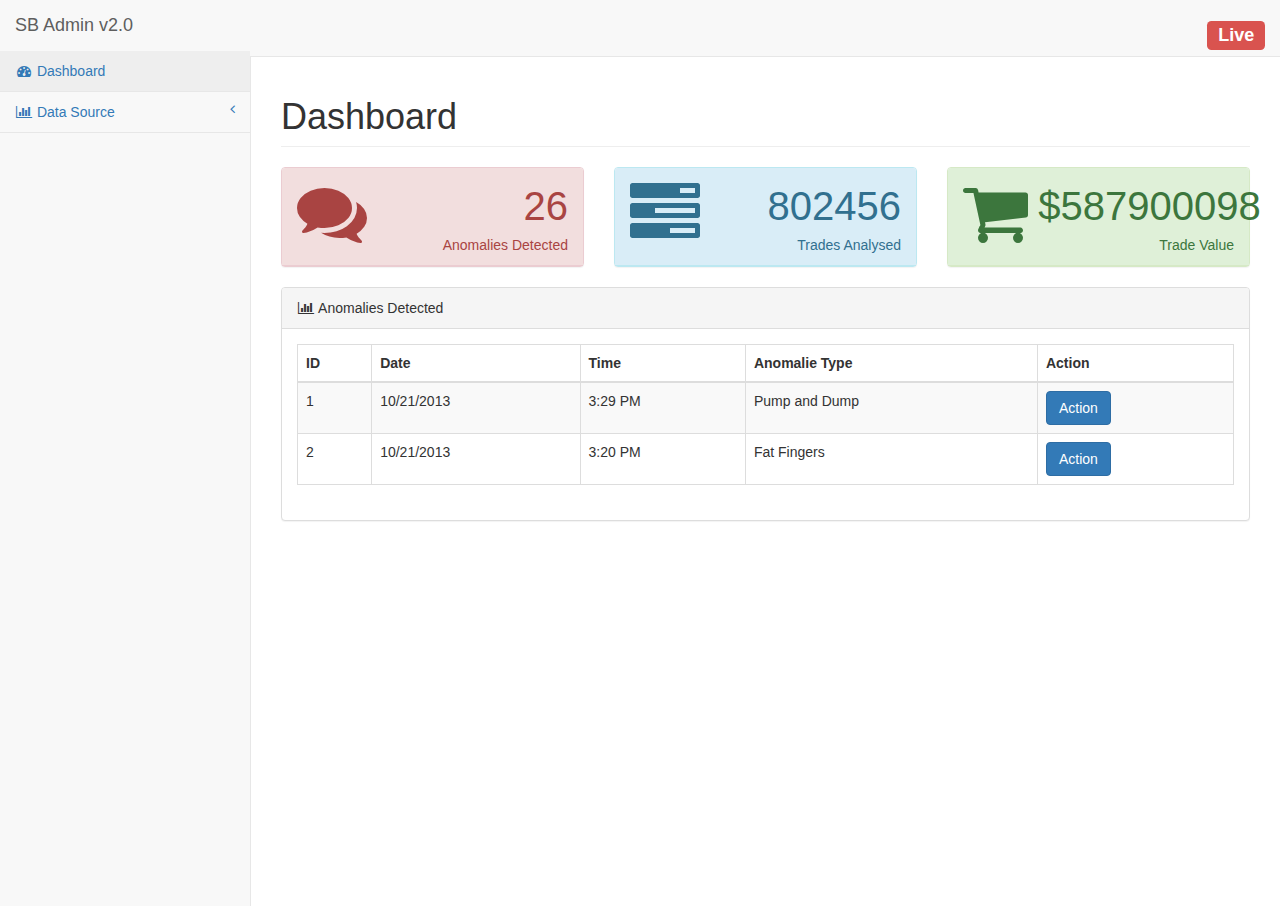
==== UI-Draft/pages/index.html @ 7f079e56 "First UI Draft" ====
<!DOCTYPE html>
<html lang="en">

<head>

  <meta charset="utf-8">
  <meta http-equiv="X-UA-Compatible" content="IE=edge">
  <meta name="viewport" content="width=device-width, initial-scale=1">
  <meta name="description" content="">
  <meta name="author" content="">

  <title>DeepScan</title>

  <!-- Bootstrap Core CSS -->
  <link href="../vendor/bootstrap/css/bootstrap.min.css" rel="stylesheet">

  <!-- MetisMenu CSS -->
  <link href="../vendor/metisMenu/metisMenu.min.css" rel="stylesheet">

  <!-- Custom CSS -->
  <link href="../dist/css/sb-admin-2.css" rel="stylesheet">

  <!-- Morris Charts CSS -->
  <link href="../vendor/morrisjs/morris.css" rel="stylesheet">

  <!-- Custom Fonts -->
  <link href="../vendor/font-awesome/css/font-awesome.min.css" rel="stylesheet" type="text/css">

  <!-- HTML5 Shim and Respond.js IE8 support of HTML5 elements and media queries -->
  <!-- WARNING: Respond.js doesn't work if you view the page via file:// -->
  <!--[if lt IE 9]>
  <script src="https://oss.maxcdn.com/libs/html5shiv/3.7.0/html5shiv.js"></script>
  <script src="https://oss.maxcdn.com/libs/respond.js/1.4.2/respond.min.js"></script>
  <![endif]-->

</head>

<body>

  <div id="wrapper">

    <!-- Navigation -->
    <nav class="navbar navbar-default navbar-static-top" role="navigation" style="margin-bottom: 0">
      <div class="navbar-header">
        <button type="button" class="navbar-toggle" data-toggle="collapse" data-target=".navbar-collapse">
          <span class="sr-only">Toggle navigation</span>
          <span class="icon-bar"></span>
          <span class="icon-bar"></span>
          <span class="icon-bar"></span>
        </button>
        <a class="navbar-brand" href="index.html">SB Admin v2.0</a>
      </div>

      <ul class="nav navbar-top-links navbar-right">
        <li class="">
          <h3><span class="label label-danger">Live</span></h3>
          <!-- <h3><span class="label label-warning">Historical</span></h3> -->
        </li>

      </ul>
      <!-- /.navbar-top-links -->

      <div class="navbar-default sidebar" role="navigation">
        <div class="sidebar-nav navbar-collapse">
          <ul class="nav" id="side-menu">
            <li>
              <a href="index.html"><i class="fa fa-dashboard fa-fw"></i> Dashboard</a>
            </li>
            <li>
              <a href="#"><i class="fa fa-bar-chart-o fa-fw"></i> Data Source<span class="fa arrow"></span></a>
              <ul class="nav nav-second-level">
                <li>
                  <a href="flot.html">Live Data</a>
                </li>
                <li>
                  <a href="morris.html">Historical Data</a>
                </li>
              </ul>
            </li>
          </ul>
        </div>
      </div>
    </nav>

    <div id="page-wrapper">
      <div class="row">
        <div class="col-lg-12">
          <h1 class="page-header">Dashboard</h1>
        </div>
        <!-- /.col-lg-12 -->
      </div>
      <!-- /.row -->
      <div class="row">
        <div class="col-lg-4 col-md-4">
          <div class="panel panel-danger">
            <div class="panel-heading">
              <div class="row">
                <div class="col-xs-3">
                  <i class="fa fa-comments fa-5x"></i>
                </div>
                <div class="col-xs-9 text-right">
                  <div class="huge">26</div>
                  <div>Anomalies Detected</div>
                </div>
              </div>
            </div>
          </div>
        </div>
        <div class="col-lg-4 col-md-4">
          <div class="panel panel-info">
            <div class="panel-heading">
              <div class="row">
                <div class="col-xs-3">
                  <i class="fa fa-tasks fa-5x"></i>
                </div>
                <div class="col-xs-9 text-right">
                  <div class="huge">802456</div>
                  <div>Trades Analysed</div>
                </div>
              </div>
            </div>
          </div>
        </div>
        <div class="col-lg-4 col-md-4">
          <div class="panel panel-success">
            <div class="panel-heading">
              <div class="row">
                <div class="col-xs-3">
                  <i class="fa fa-shopping-cart fa-5x"></i>
                </div>
                <div class="col-xs-9 text-right">
                  <div class="huge">$587900098</div>
                  <div>Trade Value</div>
                </div>
              </div>
            </div>
          </div>
        </div>

      </div>
      <div class="row">
        <div class="col-lg-12">
          <div class="panel panel-default">
            <div class="panel-heading">
              <i class="fa fa-bar-chart-o fa-fw"></i> Anomalies Detected
            </div>
            <div class="panel-body">
              <div class="row">
                <div class="col-lg-12">
                  <div class="table-responsive">
                    <table class="table table-bordered table-hover table-striped">
                      <thead>
                        <tr>
                          <th>ID</th>
                          <th>Date</th>
                          <th>Time</th>
                          <th>Anomalie Type</th>
                          <th>Action</th>
                        </tr>
                      </thead>
                      <tbody>
                        <tr>
                          <td>1</td>
                          <td>10/21/2013</td>
                          <td>3:29 PM</td>
                          <td>Pump and Dump</td>
                          <td><button type="button" class="btn btn-primary">Action</button></td>

                        </tr>
                        <tr>
                          <td>2</td>
                          <td>10/21/2013</td>
                          <td>3:20 PM</td>
                          <td>Fat Fingers</td>
                          <td><button type="button" class="btn btn-primary">Action</button></td>
                        </tr>

                      </tbody>
                    </table>
                  </div>
                </div>
              </div>
            </div>
          </div>
        </div>
      </div>
    </div>
  </div>

  <!-- jQuery -->
  <script src="../vendor/jquery/jquery.min.js"></script>

  <!-- Bootstrap Core JavaScript -->
  <script src="../vendor/bootstrap/js/bootstrap.min.js"></script>

  <!-- Metis Menu Plugin JavaScript -->
  <script src="../vendor/metisMenu/metisMenu.min.js"></script>

  <!-- Morris Charts JavaScript -->
  <script src="../vendor/raphael/raphael.min.js"></script>
  <script src="../vendor/morrisjs/morris.min.js"></script>
  <script src="../data/morris-data.js"></script>

  <!-- Custom Theme JavaScript -->
  <script src="../dist/js/sb-admin-2.js"></script>

</body>

</html>
---- UI-Draft/vendor/metisMenu/metisMenu.min.css ----
/*
 * metismenu - v1.1.3
 * Easy menu jQuery plugin for Twitter Bootstrap 3
 * https://github.com/onokumus/metisMenu
 *
 * Made by Osman Nuri Okumus
 * Under MIT License
 */

.arrow{float:right;line-height:1.42857}.glyphicon.arrow:before{content:"\e079"}.active>a>.glyphicon.arrow:before{content:"\e114"}.fa.arrow:before{content:"\f104"}.active>a>.fa.arrow:before{content:"\f107"}.plus-times{float:right}.fa.plus-times:before{content:"\f067"}.active>a>.fa.plus-times{filter:progid:DXImageTransform.Microsoft.BasicImage(rotation=1);-webkit-transform:rotate(45deg);-moz-transform:rotate(45deg);-ms-transform:rotate(45deg);-o-transform:rotate(45deg);transform:rotate(45deg)}.plus-minus{float:right}.fa.plus-minus:before{content:"\f067"}.active>a>.fa.plus-minus:before{content:"\f068"}
---- UI-Draft/dist/css/sb-admin-2.css ----
/*!
 * Start Bootstrap - SB Admin 2 v3.3.7+1 (http://startbootstrap.com/template-overviews/sb-admin-2)
 * Copyright 2013-2016 Start Bootstrap
 * Licensed under MIT (https://github.com/BlackrockDigital/startbootstrap/blob/gh-pages/LICENSE)
 */
body {
  background-color: #f8f8f8;
}
#wrapper {
  width: 100%;
}
#page-wrapper {
  padding: 0 15px;
  min-height: 568px;
  background-color: white;
}
@media (min-width: 768px) {
  #page-wrapper {
    position: inherit;
    margin: 0 0 0 250px;
    padding: 0 30px;
    border-left: 1px solid #e7e7e7;
  }
}
.navbar-top-links {
  margin-right: 0;
}
.navbar-top-links li {
  display: inline-block;
}
.navbar-top-links li:last-child {
  margin-right: 15px;
}
.navbar-top-links li a {
  padding: 15px;
  min-height: 50px;
}
.navbar-top-links .dropdown-menu li {
  display: block;
}
.navbar-top-links .dropdown-menu li:last-child {
  margin-right: 0;
}
.navbar-top-links .dropdown-menu li a {
  padding: 3px 20px;
  min-height: 0;
}
.navbar-top-links .dropdown-menu li a div {
  white-space: normal;
}
.navbar-top-links .dropdown-messages,
.navbar-top-links .dropdown-tasks,
.navbar-top-links .dropdown-alerts {
  width: 310px;
  min-width: 0;
}
.navbar-top-links .dropdown-messages {
  margin-left: 5px;
}
.navbar-top-links .dropdown-tasks {
  margin-left: -59px;
}
.navbar-top-links .dropdown-alerts {
  margin-left: -123px;
}
.navbar-top-links .dropdown-user {
  right: 0;
  left: auto;
}
.sidebar .sidebar-nav.navbar-collapse {
  padding-left: 0;
  padding-right: 0;
}
.sidebar .sidebar-search {
  padding: 15px;
}
.sidebar ul li {
  border-bottom: 1px solid #e7e7e7;
}
.sidebar ul li a.active {
  background-color: #eeeeee;
}
.sidebar .arrow {
  float: right;
}
.sidebar .fa.arrow:before {
  content: "\f104";
}
.sidebar .active > a > .fa.arrow:before {
  content: "\f107";
}
.sidebar .nav-second-level li,
.sidebar .nav-third-level li {
  border-bottom: none !important;
}
.sidebar .nav-second-level li a {
  padding-left: 37px;
}
.sidebar .nav-third-level li a {
  padding-left: 52px;
}
@media (min-width: 768px) {
  .sidebar {
    z-index: 1;
    position: absolute;
    width: 250px;
    margin-top: 51px;
  }
  .navbar-top-links .dropdown-messages,
  .navbar-top-links .dropdown-tasks,
  .navbar-top-links .dropdown-alerts {
    margin-left: auto;
  }
}
.btn-outline {
  color: inherit;
  background-color: transparent;
  transition: all .5s;
}
.btn-primary.btn-outline {
  color: #428bca;
}
.btn-success.btn-outline {
  color: #5cb85c;
}
.btn-info.btn-outline {
  color: #5bc0de;
}
.btn-warning.btn-outline {
  color: #f0ad4e;
}
.btn-danger.btn-outline {
  color: #d9534f;
}
.btn-primary.btn-outline:hover,
.btn-success.btn-outline:hover,
.btn-info.btn-outline:hover,
.btn-warning.btn-outline:hover,
.btn-danger.btn-outline:hover {
  color: white;
}
.chat {
  margin: 0;
  padding: 0;
  list-style: none;
}
.chat li {
  margin-bottom: 10px;
  padding-bottom: 5px;
  border-bottom: 1px dotted #999999;
}
.chat li.left .chat-body {
  margin-left: 60px;
}
.chat li.right .chat-body {
  margin-right: 60px;
}
.chat li .chat-body p {
  margin: 0;
}
.panel .slidedown .glyphicon,
.chat .glyphicon {
  margin-right: 5px;
}
.chat-panel .panel-body {
  height: 350px;
  overflow-y: scroll;
}
.login-panel {
  margin-top: 25%;
}
.flot-chart {
  display: block;
  height: 400px;
}
.flot-chart-content {
  width: 100%;
  height: 100%;
}
table.dataTable thead .sorting,
table.dataTable thead .sorting_asc,
table.dataTable thead .sorting_desc,
table.dataTable thead .sorting_asc_disabled,
table.dataTable thead .sorting_desc_disabled {
  background: transparent;
}
table.dataTable thead .sorting_asc:after {
  content: "\f0de";
  float: right;
  font-family: fontawesome;
}
table.dataTable thead .sorting_desc:after {
  content: "\f0dd";
  float: right;
  font-family: fontawesome;
}
table.dataTable thead .sorting:after {
  content: "\f0dc";
  float: right;
  font-family: fontawesome;
  color: rgba(50, 50, 50, 0.5);
}
.btn-circle {
  width: 30px;
  height: 30px;
  padding: 6px 0;
  border-radius: 15px;
  text-align: center;
  font-size: 12px;
  line-height: 1.428571429;
}
.btn-circle.btn-lg {
  width: 50px;
  height: 50px;
  padding: 10px 16px;
  border-radius: 25px;
  font-size: 18px;
  line-height: 1.33;
}
.btn-circle.btn-xl {
  width: 70px;
  height: 70px;
  padding: 10px 16px;
  border-radius: 35px;
  font-size: 24px;
  line-height: 1.33;
}
.show-grid [class^="col-"] {
  padding-top: 10px;
  padding-bottom: 10px;
  border: 1px solid #ddd;
  background-color: #eee !important;
}
.show-grid {
  margin: 15px 0;
}
.huge {
  font-size: 40px;
}
.panel-green {
  border-color: #5cb85c;
}
.panel-green > .panel-heading {
  border-color: #5cb85c;
  color: white;
  background-color: #5cb85c;
}
.panel-green > a {
  color: #5cb85c;
}
.panel-green > a:hover {
  color: #3d8b3d;
}
.panel-red {
  border-color: #d9534f;
}
.panel-red > .panel-heading {
  border-color: #d9534f;
  color: white;
  background-color: #d9534f;
}
.panel-red > a {
  color: #d9534f;
}
.panel-red > a:hover {
  color: #b52b27;
}
.panel-yellow {
  border-color: #f0ad4e;
}
.panel-yellow > .panel-heading {
  border-color: #f0ad4e;
  color: white;
  background-color: #f0ad4e;
}
.panel-yellow > a {
  color: #f0ad4e;
}
.panel-yellow > a:hover {
  color: #df8a13;
}
.timeline {
  position: relative;
  padding: 20px 0 20px;
  list-style: none;
}
.timeline:before {
  content: " ";
  position: absolute;
  top: 0;
  bottom: 0;
  left: 50%;
  width: 3px;
  margin-left: -1.5px;
  background-color: #eeeeee;
}
.timeline > li {
  position: relative;
  margin-bottom: 20px;
}
.timeline > li:before,
.timeline > li:after {
  content: " ";
  display: table;
}
.timeline > li:after {
  clear: both;
}
.timeline > li:before,
.timeline > li:after {
  content: " ";
  display: table;
}
.timeline > li:after {
  clear: both;
}
.timeline > li > .timeline-panel {
  float: left;
  position: relative;
  width: 46%;
  padding: 20px;
  border: 1px solid #d4d4d4;
  border-radius: 2px;
  -webkit-box-shadow: 0 1px 6px rgba(0, 0, 0, 0.175);
  box-shadow: 0 1px 6px rgba(0, 0, 0, 0.175);
}
.timeline > li > .timeline-panel:before {
  content: " ";
  display: inline-block;
  position: absolute;
  top: 26px;
  right: -15px;
  border-top: 15px solid transparent;
  border-right: 0 solid #ccc;
  border-bottom: 15px solid transparent;
  border-left: 15px solid #ccc;
}
.timeline > li > .timeline-panel:after {
  content: " ";
  display: inline-block;
  position: absolute;
  top: 27px;
  right: -14px;
  border-top: 14px solid transparent;
  border-right: 0 solid #fff;
  border-bottom: 14px solid transparent;
  border-left: 14px solid #fff;
}
.timeline > li > .timeline-badge {
  z-index: 100;
  position: absolute;
  top: 16px;
  left: 50%;
  width: 50px;
  height: 50px;
  margin-left: -25px;
  border-radius: 50% 50% 50% 50%;
  text-align: center;
  font-size: 1.4em;
  line-height: 50px;
  color: #fff;
  background-color: #999999;
}
.timeline > li.timeline-inverted > .timeline-panel {
  float: right;
}
.timeline > li.timeline-inverted > .timeline-panel:before {
  right: auto;
  left: -15px;
  border-right-width: 15px;
  border-left-width: 0;
}
.timeline > li.timeline-inverted > .timeline-panel:after {
  right: auto;
  left: -14px;
  border-right-width: 14px;
  border-left-width: 0;
}
.timeline-badge.primary {
  background-color: #2e6da4 !important;
}
.timeline-badge.success {
  background-color: #3f903f !important;
}
.timeline-badge.warning {
  background-color: #f0ad4e !important;
}
.timeline-badge.danger {
  background-color: #d9534f !important;
}
.timeline-badge.info {
  background-color: #5bc0de !important;
}
.timeline-title {
  margin-top: 0;
  color: inherit;
}
.timeline-body > p,
.timeline-body > ul {
  margin-bottom: 0;
}
.timeline-body > p + p {
  margin-top: 5px;
}
@media (max-width: 767px) {
  ul.timeline:before {
    left: 40px;
  }
  ul.timeline > li > .timeline-panel {
    width: calc(10%);
    width: -moz-calc(10%);
    width: -webkit-calc(10%);
  }
  ul.timeline > li > .timeline-badge {
    top: 16px;
    left: 15px;
    margin-left: 0;
  }
  ul.timeline > li > .timeline-panel {
    float: right;
  }
  ul.timeline > li > .timeline-panel:before {
    right: auto;
    left: -15px;
    border-right-width: 15px;
    border-left-width: 0;
  }
  ul.timeline > li > .timeline-panel:after {
    right: auto;
    left: -14px;
    border-right-width: 14px;
    border-left-width: 0;
  }
}
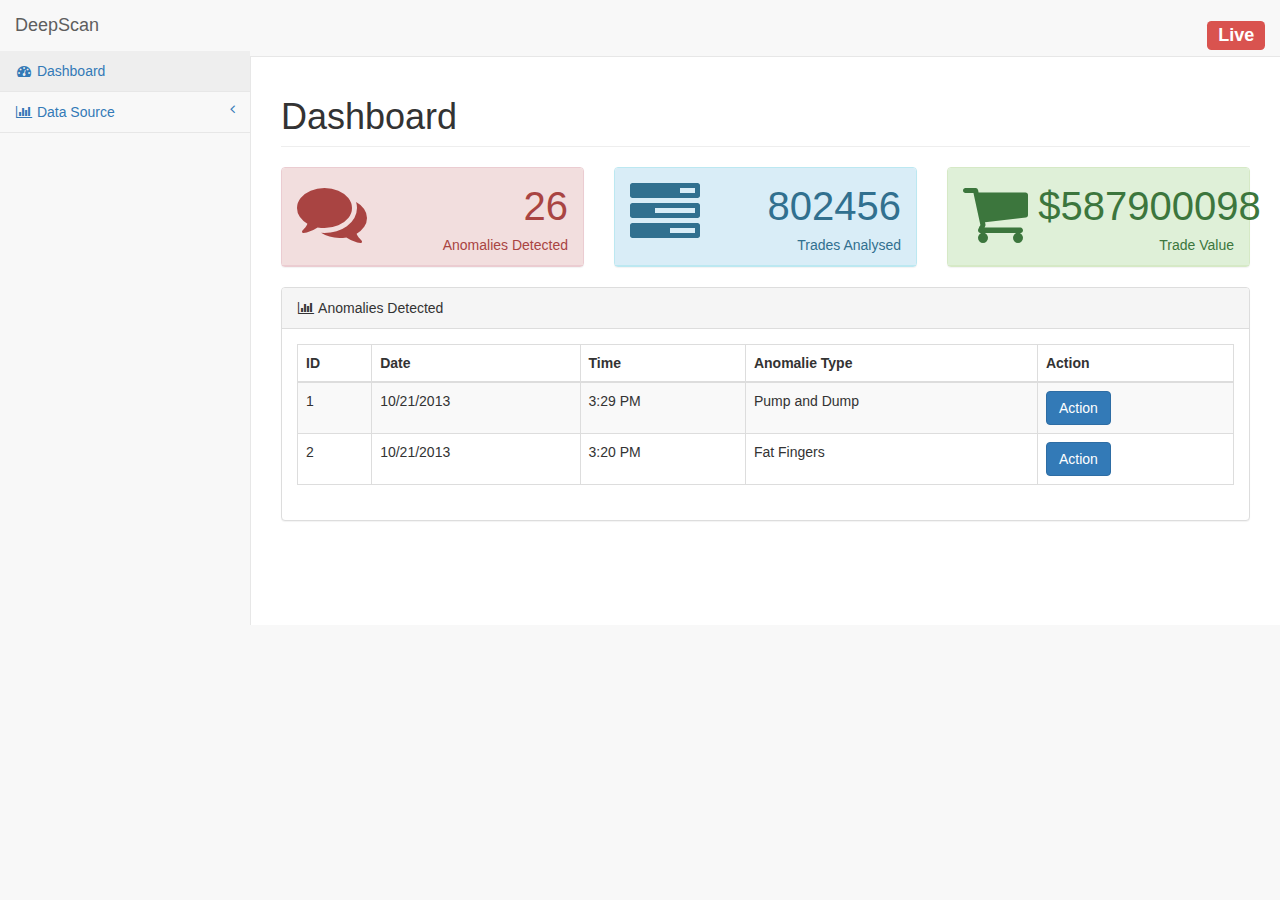
==== commit c25c39a8: "Added Name" ====
--- a/UI-Draft/pages/index.html
+++ b/UI-Draft/pages/index.html
@@ -48,7 +48,7 @@
           <span class="icon-bar"></span>
           <span class="icon-bar"></span>
         </button>
-        <a class="navbar-brand" href="index.html">SB Admin v2.0</a>
+        <a class="navbar-brand" href="index.html">DeepScan</a>
       </div>
 
       <ul class="nav navbar-top-links navbar-right">
